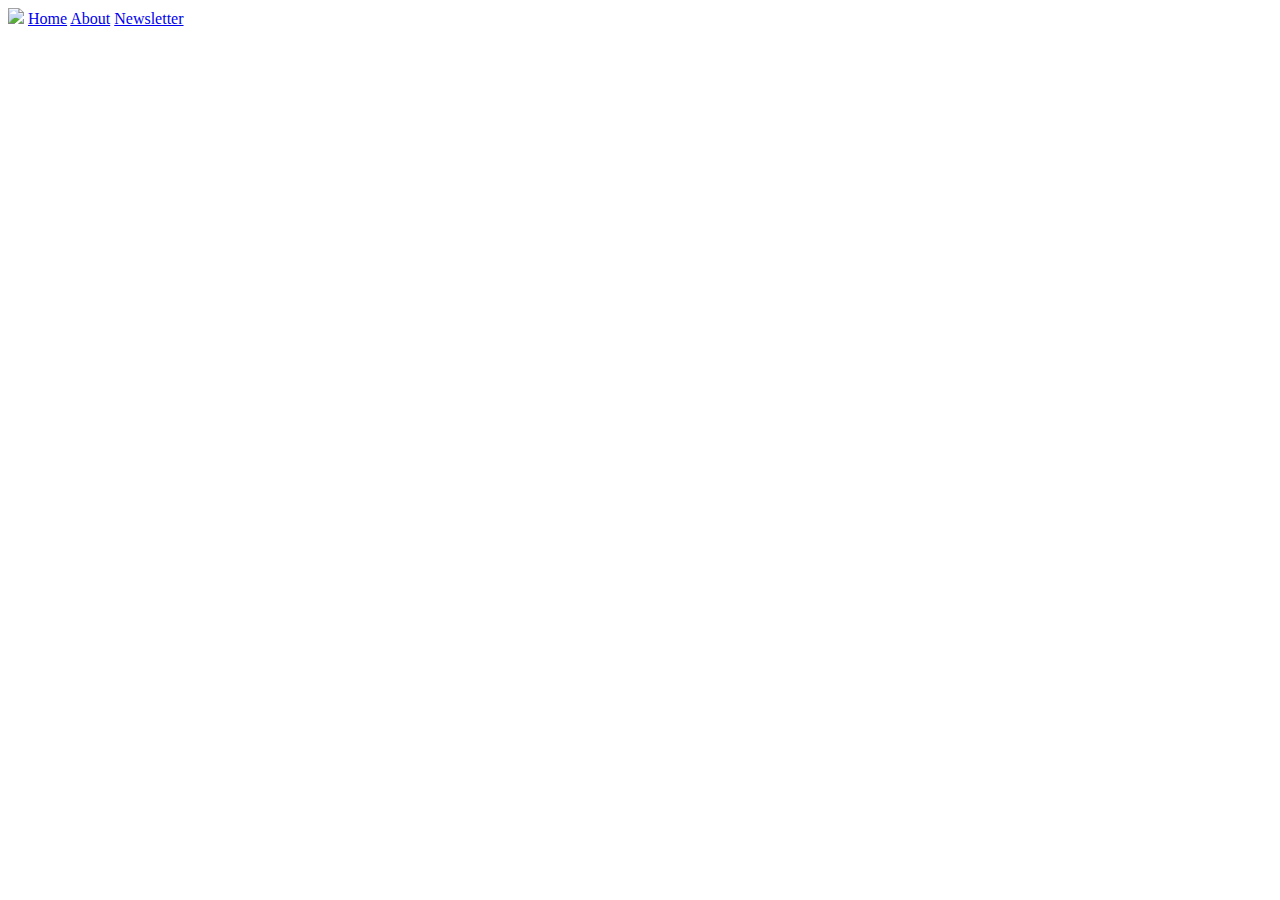
==== index.html @ 043429e8 "Initial week one project commit" ====
<!DOCTYPE html>
<html>
  <head>
    <meta charset="utf-8">
    <title>Bent-Creek-Ceramics</title>
    <link rel="stylesheet" href="style.css">
    <link href="https://fonts.googleapis.com/css?family=Lora|Merriweather:300,300i,400i,700|Roboto:300,300i,400,400i" rel="stylesheet">
    </head>
  <body>
    <div>
      <header id="site_header">
        <div class="container">
  </div>

        <nav id="main_nav"> <img src="./optomized/bent-creek-logo.png"/>
            <a href="index.html">Home</a>
            <a href="#">About</a>
            <a href="#">Newsletter</a>

        </nav>
      </header>

    </div>

  </body>
</html>
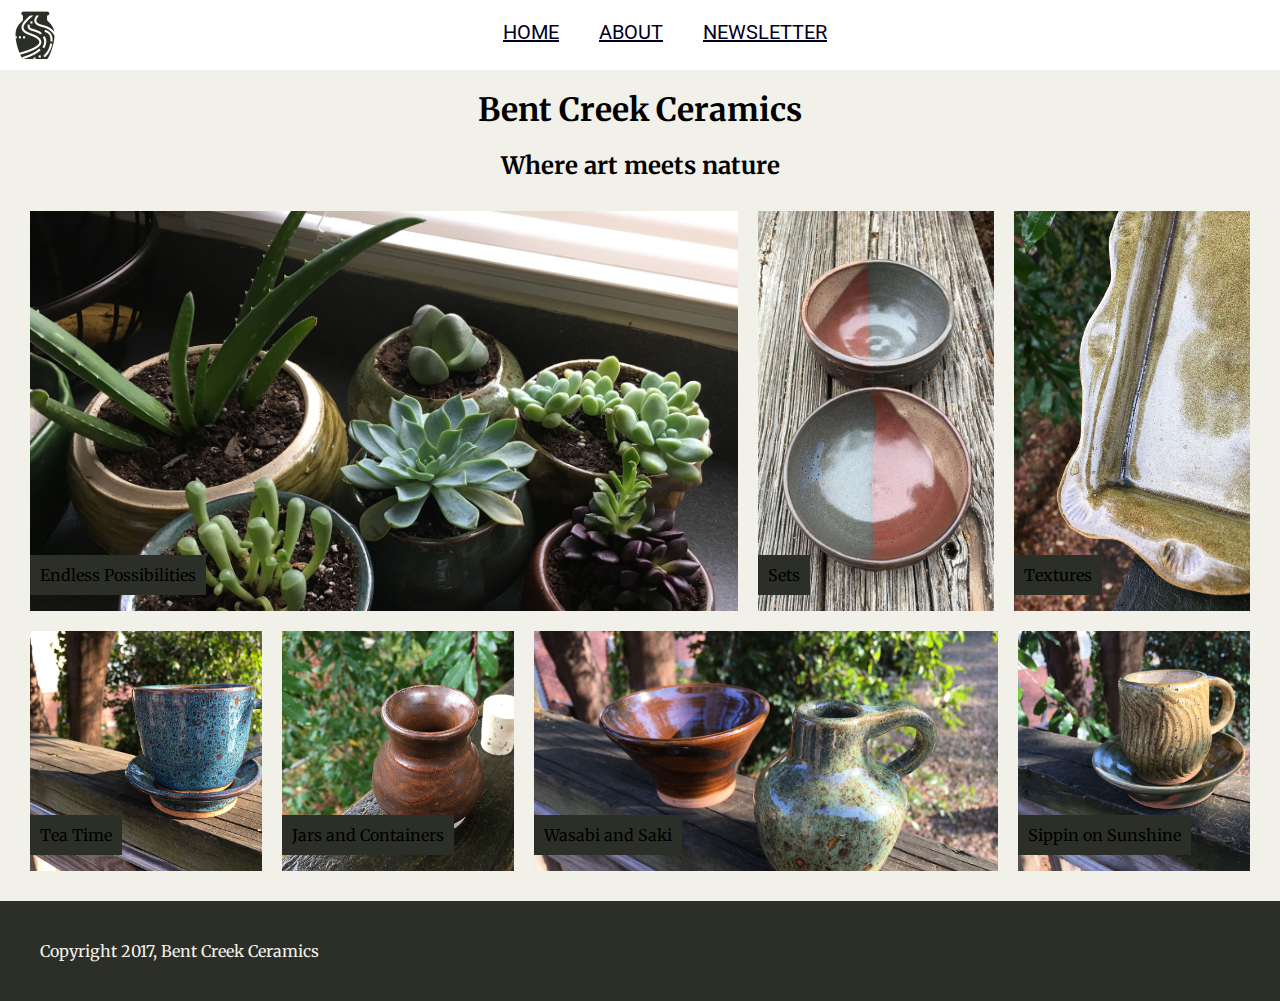
==== commit cb22d267: "first weekly pro" ====
--- a/index.html
+++ b/index.html
@@ -3,24 +3,55 @@
   <head>
     <meta charset="utf-8">
     <title>Bent-Creek-Ceramics</title>
-    <link rel="stylesheet" href="style.css">
+    <link rel="stylesheet" href="styles.css">
     <link href="https://fonts.googleapis.com/css?family=Lora|Merriweather:300,300i,400i,700|Roboto:300,300i,400,400i" rel="stylesheet">
-    </head>
-  <body>
-    <div>
+  </head>
+  <bodyid="home page">
       <header id="site_header">
-        <div class="container">
-  </div>
+        <div id="logo"></div>
+        <ul id="nav">
+          <li><a href="">Home</a></li>
+          <li><a href="">About</a></li>
+          <li><a href="">Newsletter</a></li>
+        </ul>
 
-        <nav id="main_nav"> <img src="./optomized/bent-creek-logo.png"/>
-            <a href="index.html">Home</a>
-            <a href="#">About</a>
-            <a href="#">Newsletter</a>
+      </header>
+      <main>
+        <section id="Page-title">
+          <h1>Bent Creek Ceramics</h1>
+          <h2>Where art meets nature</h2>
+        </section>
+        <section id="gallery">
+          <div id="top-gallery">
+            <div id="image-1" >
+              <p>Endless Possibilities</p>
+            </div>
+            <div id="image-2">
+              <p>Sets</p>
+            </div>
+            <div id="image-3">
+              <p>Textures</p>
+            </div>
+          </div>
+          <div id="bottom-gallery">
+            <div id="image-4">
+              <p>Tea Time</p>
+            </div>
+            <div id="image-5">
+             <p>Jars and Containers</p>
+             </div>
+            <div id="image-6">
+              <p>Wasabi and Saki</p>
+            </div>
+            <div id="image-7">
+              <p>Sippin on Sunshine</p>
+            </div>
+          </div>
 
-        </nav>
-      </header>
-
-    </div>
-
+        </section>
+      </main>
+      <footer>
+        <p>Copyright 2017, Bent Creek Ceramics</p>
+      </footer>
   </body>
 </html>
--- a/styles.css
+++ b/styles.css
@@ -0,0 +1,114 @@
+
+main{
+background-color: rgba(242, 241, 233, 1.0);
+padding: 20px;
+}
+
+body{
+  margin: 0 auto;font-family: 'Merriweather',serif;
+
+}
+
+
+header{
+  display: flex;
+  font-family: 'Roboto', sans-serif;
+  padding: 10px;
+}
+
+#logo{
+  background-image: url('./images/bent-creek-logo.png');
+  background-size: 100%;
+  width: 50px;
+  height: 50px;
+}
+#nav{
+  display:flex;
+  margin: 10px auto;
+
+}
+#nav li{
+  list-style: none;
+  padding-right: 40px;
+  font-size: 20px;
+  text-transform: uppercase;
+
+}
+
+#nav a{
+  color: rgba(0, 0, 33, 1.0);
+}
+#Page-title{
+  text-align: center;
+}
+
+#Page-title h1{
+  margin: 0;
+}
+#image-1, #image-2, #image-3{
+  height: 400px;
+  margin: 10px;
+  background-size: cover;
+  position: relative;
+}
+
+#image-1{
+  background-image: url('./images/product-1.jpg');
+  width: 60%;
+}
+#image-2{
+  background-image: url('./images/product-2.jpg');
+  width: 20%;
+}
+#image-3{
+  background-image: url('./images/product-3.jpg');
+  width:20%;
+}
+
+#top-gallery,#bottom-gallery{
+  display: flex;
+}
+
+#image-4{
+  background-image: url('./images/product-4.jpg');
+  width: 20%;
+}
+#image-5{
+  background-image: url('./images/product-5.jpg');
+  width: 20%;
+}
+#image-6{
+  background-image: url('./images/product-6.jpg');
+  width: 40%;
+}
+#image-7{
+  background-image: url('./images/product-7.jpg');
+  width: 20%;
+}
+#image-4, #image-5, #image-6, #image-7{
+  height: 240px;
+  margin: 10px;
+  background-size: cover;
+  position: relative;
+}
+#gallery p{
+  background-color: rgba(44, 47, 39, 1.0);
+  position: absolute;
+  bottom: 0;
+  padding: 10px;
+  colorrgba(242, 241, 233, 1.0);
+}
+#newspage.body.main{
+    background-image: url('./images/background-2.jpg');
+    width: 100%;
+
+}
+
+footer{
+  background-color: rgba(44, 47, 39, 1.0);
+  padding: 40px;
+  color:rgba(242, 241, 233, 1.0);
+}
+footer p{
+  margin: 0;
+}
